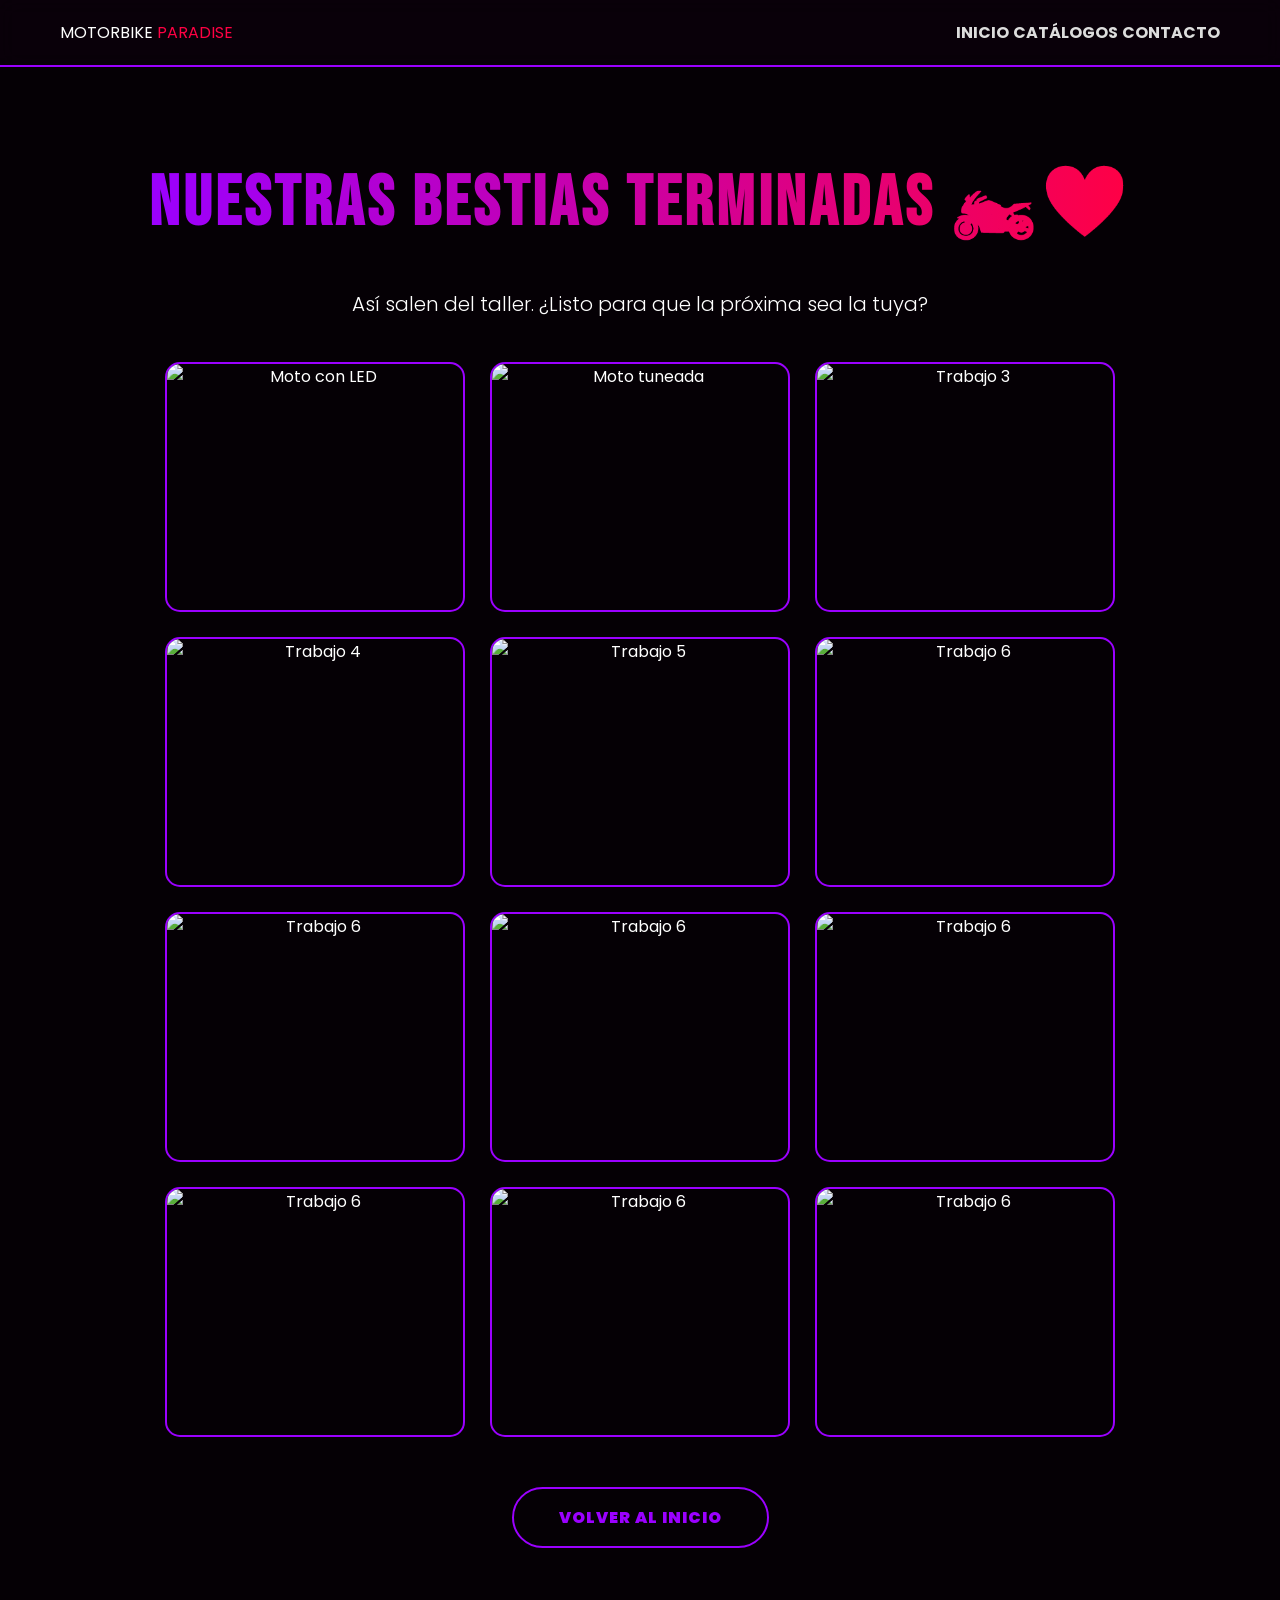
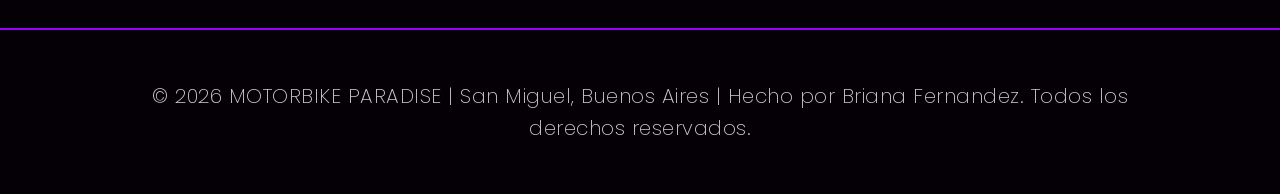
==== galeria.html @ 77fbabac "Add files via upload" ====
<!DOCTYPE html>
<html lang="es">
<head>
  <meta charset="UTF-8">
  <title>GALERÍA - MOTORBIKE PARADISE</title>
  <link href="https://fonts.googleapis.com/css2?family=Bebas+Neue&family=Poppins:wght@300;700;900&display=swap" rel="stylesheet">
  <link rel="stylesheet" href="estilos.css">
</head>
<body>
  <!-- HEADER IGUAL AL DE INDEX -->
  <header id="header">
    <div id="logo"><a href="motoindex.html">MOTORBIKE <span>PARADISE</span></a></div>
    <nav id="menu">
      <a href="index.html">INICIO</a>
      <a href="index.html#catalogos">CATÁLOGOS</a>
      <a href="index.html#contacto">CONTACTO</a>
    </nav>
  </header>

  <section id="galeria">
    <h2>NUESTRAS BESTIAS TERMINADAS 🏍️💜</h2>
<p>Así salen del taller. ¿Listo para que la próxima sea la tuya?</p>


    <div class="galeria-grid">
      <img src="motitos/white.jpg" alt="Moto con LED">
      <img src="motitos/yamaha.jpg" alt="Moto tuneada">
      <img src="motitos/omg.jpg" alt="Trabajo 3">
      <img src="motitos/neon.jpg" alt="Trabajo 4">
      <img src="motitos/corven.jpg" alt="Trabajo 5">
      <img src="motitos/hondita.jpg" alt="Trabajo 6">
      <img src="motitos/flow.jpg" alt="Trabajo 6">
      <img src="motitos/pink.jpg" alt="Trabajo 6">
      <img src="motitos/wave.jpg" alt="Trabajo 6">
      <img src="motitos/yes.jpg" alt="Trabajo 6">
      <img src="motitos/honda.jpg" alt="Trabajo 6">
      <img src="motitos/kuromi.jpg" alt="Trabajo 6">
    </div>

    <a href="index.html" class="btn-violeta" style="margin-top: 50px;">VOLVER AL INICIO</a>
  </section>

  <footer>
      <p>© 2026 MOTORBIKE PARADISE | San Miguel, Buenos Aires | Hecho por Briana Fernandez. Todos los derechos reservados.</p>
  </footer>


</body>
</html>
---- estilos.css ----
html { scroll-behavior: smooth; }

* { margin: 0; padding: 0; box-sizing: border-box; }

body {
  font-family: 'Poppins', sans-serif; /* LETRA MODERNA */
  background: #050005;
  color: #fff;
}

/* MENÚ FIJO GLASS */
#header {
  position: fixed; top: 0; width: 100%;
  background: rgba(10, 0, 10, 0.8);
  backdrop-filter: blur(10px); /* EFECTO VIDRIO */
  padding: 20px 60px; z-index: 1000;
  border-bottom: 2px solid #9b00ff;
  display: flex; justify-content: space-between; align-items: center;
}

#logo h1 a {
  font-family: 'Bebas Neue', sans-serif; /* LETRA TITULO GORDA */
  color: #fff; text-decoration: none; font-size: 32px; letter-spacing: 3px;
}
#logo span { color: #ff0044; } /* ROJO */

#menu ul { list-style: none; display: flex; gap: 35px; }
#menu a {
  color: #ddd; text-decoration: none; font-size: 16px; font-weight: 700;
  cursor: pointer; transition: 0.3s; text-transform: uppercase;
}
#menu a:hover { color: #9b00ff; text-shadow: 0 0 8px #9b00ff; }

/* SECCIONES */
section {
  min-height: 100vh; padding: 160px 60px 80px;
  display: flex; flex-direction: column; justify-content: center; align-items: center; text-align: center;
}

#inicio {
  background: linear-gradient(135deg, rgba(155,0,255,0.4), rgba(255,0,68,0.4)), url('taller/header.jpeg') center/cover fixed;
}
#servicios { background: #0a000a; }
#catalogos { background: #050005; }
#nosotros { background: #0a000a; }
#contacto { background: #050005; }

h2 {
  font-family: 'Bebas Neue', sans-serif;
  font-size: 70px;
  background: linear-gradient(90deg, #9b00ff, #ff0044); /* DEGRADADO VIOLETA A ROJO */
  -webkit-background-clip: text;
  -webkit-text-fill-color: transparent;
  margin-bottom: 40px;
  letter-spacing: 4px;

}

p { font-size: 20px; max-width: 900px; line-height: 1.8; font-weight: 300; }

/* CARDS MODERNAS */
.cards { display: flex; gap: 30px; flex-wrap: wrap; justify-content: center; margin-top: 40px; }
.card, .card-catalogo {
  background: rgba(155, 0, 255, 0.1);
  border: 1px solid #9b00ff;
  border-radius: 15px; padding: 40px 30px;
  width: 300px; transition: 0.4s;
  box-shadow: 0 0 20px rgba(155,0,255,0.2);
}
.card:hover, .card-catalogo:hover {
  transform: translateY(-10px);
  box-shadow: 0 0 40px rgba(255,0,68,0.4);
  border-color: #ff0044;
}
.card h3, .card-catalogo h3 { color: #ff0044; font-size: 24px; margin-bottom: 15px; }

/* BOTONES */
.btn-rojo, .btn-violeta {
  padding: 16px 45px; text-decoration: none; border-radius: 50px;
  font-weight: 900; margin-top: 25px; display: inline-block; font-size: 16px;
  transition: 0.3s; text-transform: uppercase; letter-spacing: 1px;
}
.btn-rojo {
  background: linear-gradient(90deg, #ff0044, #9b00ff);
  color: #fff; box-shadow: 0 0 20px rgba(255,0,68,0.5);
}
.btn-violeta {
  background: transparent;
  color: #9b00ff; border: 2px solid #9b00ff;
}
.btn-rojo:hover, .btn-violeta:hover {
  transform: scale(1.08);
  box-shadow: 0 0 30px rgba(155,0,255,0.8);
}

.card-catalogo img {
  width: 100%;         /* que ocupe todo el ancho de la card */
  max-width: 100%;     /* pero que no se pase */
  height: 220px;       /* alto fijo para que todas midan igual */
  object-fit: cover;   /* recorta la foto para que no se deforme */
  border-radius: 10px;
  margin-bottom: 20px;
  border: 2px solid #9b00ff;
}

/* ===== GALERÍA ===== */
#galeria {
  padding-top: 160px; /* para que no tape el header fijo */
}

.galeria-grid {
  display: grid;
  grid-template-columns: repeat(auto-fit, minmax(300px, 1fr));
  gap: 25px;
  max-width: 1200px;
  margin: 40px auto 0 auto;
  padding: 0 20px;
}

.galeria-grid img {
  width: 100%;
  height: 250px;
  object-fit: cover;
  border-radius: 15px;
  border: 2px solid #9b00ff;
  transition: 0.3s;
  cursor: pointer;
}

.galeria-grid img:hover {
  transform: scale(1.05);
  box-shadow: 0 0 25px #ff0044;
  border-color: #ff0044;
}

/* ===== NOSOTROS ===== */
#nosotros {
  background: linear-gradient(180deg, #050005 0%, #0a0010 100%);
  padding: 120px 60px;
}

#nosotros h2 {
  font-family: 'Bebas Neue';
  font-size: 60px;
  text-align: center;
  background: linear-gradient(90deg, #00ffd5, #9b00ff);
  -webkit-background-clip: text;
  -webkit-text-fill-color: transparent;
}

#nosotros .subtitulo {
  text-align: center;
  color: #aaa;
  margin-bottom: 50px;
}

.nosotros-contenido {
  display: grid;
  grid-template-columns: 1fr 1.5fr;
  gap: 40px;
  max-width: 1200px;
  margin: 0 auto 60px auto;
  align-items: center;
}

.nosotros-img img {
  width: 100%;
  border-radius: 20px;
  border: 3px solid #9b00ff;
  box-shadow: 0 0 30px rgba(155,0,255,0.3);
}

.nosotros-texto h3 {
  color: #ff00aa;
  font-family: 'Bebas Neue';
  font-size: 26px;
  letter-spacing: 2px;
  margin-top: 20px;
  margin-bottom: 10px;
}
.nosotros-texto p {
  color: #ddd;
  line-height: 1.7;
}

/* CAJITAS DE VALORES */
.valores {
  display: grid;
  grid-template-columns: repeat(auto-fit, minmax(280px, 1fr));
  gap: 25px;
  max-width: 1100px;
  margin: 0 auto;
}

.valor-card {
  background: rgba(155, 0, 255, 0.05);
  border: 2px solid #00ffd5;
  border-radius: 15px;
  padding: 25px;
  text-align: center;
  transition: 0.3s;
}
.valor-card:hover {
  transform: translateY(-5px);
  box-shadow: 0 0 20px rgba(0,255,213,0.4);
}
.valor-card span {
  font-size: 30px;
}
.valor-card h4 {
  color: #00ffd5;
  font-family: 'Bebas Neue';
  font-size: 24px;
  margin: 10px 0;
}
.valor-card p {
  font-size: 14px;
  color: #ccc;
}

/* ===== FOOTER ARREGLADO ===== */
footer {
  background: #050005;
  color: #ccc;
  text-align: center;
  padding: 50px 20px; /* más padding arriba y abajo */
  border-top: 2px solid #9b00ff;
  font-size: 13px;
}

footer p {
  margin: 0 auto; /* centra el bloque */
  max-width: 1000px; /* para que no se estire tanto */
  line-height: 1.6; /* espacio entre líneas si se parte */
  font-family: 'Poppins', sans-serif;
  font-weight: 200;
  letter-spacing: 0.5px;
}

/* ===== ARREGLAR EL LOGO DEL HEADER ===== */
header a, .logo a {
  text-decoration: none; /* saca el subrayado */
  color: inherit; /* respeta tus colores violeta/rojo */
}

header a:hover {
  text-decoration: none; /* que no aparezca al pasar el mouse */
}
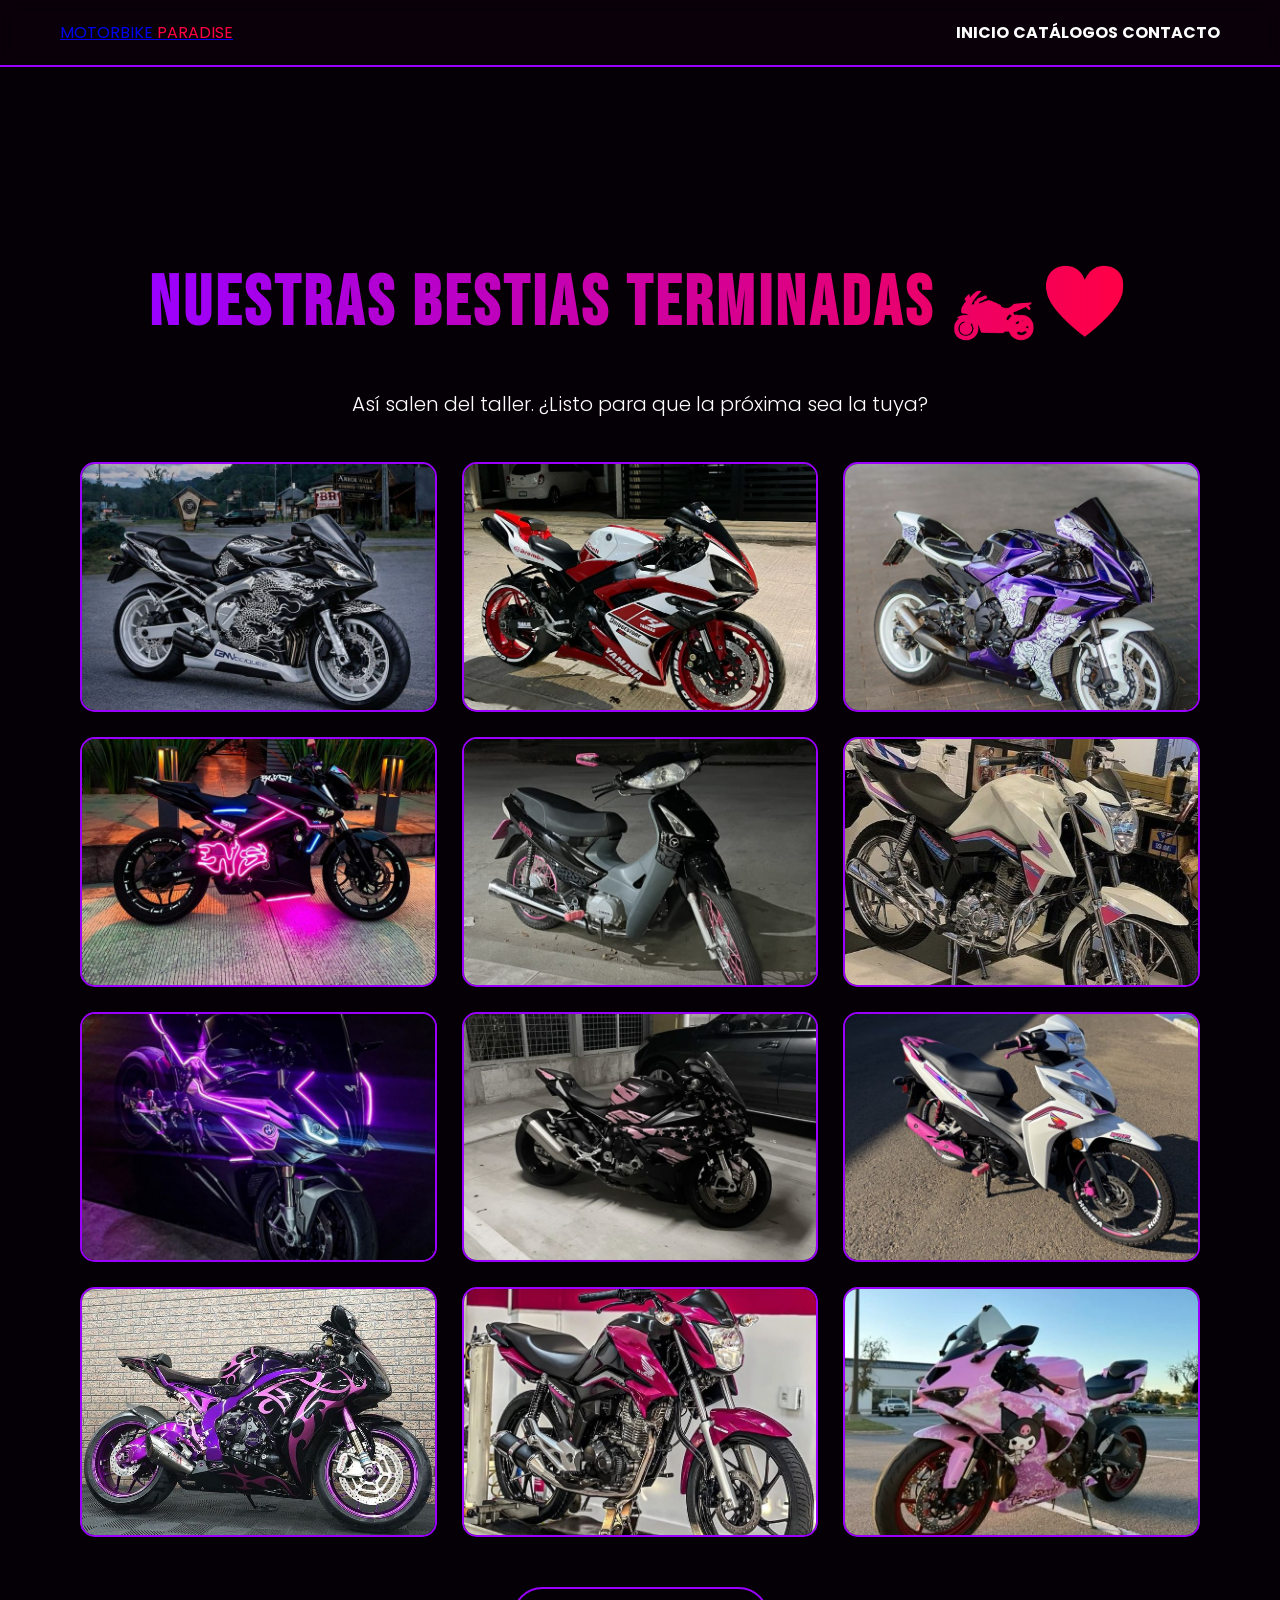
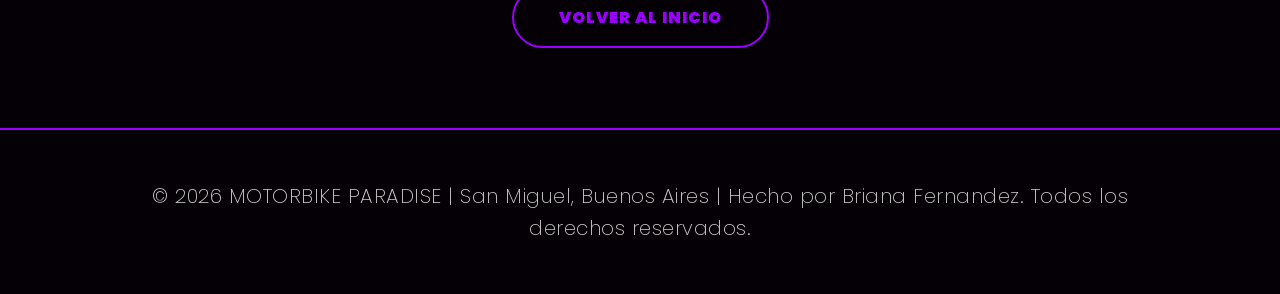
==== commit 3264e229: "Add files via upload" ====
--- a/galeria.html
+++ b/galeria.html
@@ -7,9 +7,9 @@
   <link rel="stylesheet" href="estilos.css">
 </head>
 <body>
-  <!-- HEADER IGUAL AL DE INDEX -->
+
   <header id="header">
-    <div id="logo"><a href="motoindex.html">MOTORBIKE <span>PARADISE</span></a></div>
+    <div id="logo"><a href="index.html">MOTORBIKE <span>PARADISE</span></a></div>
     <nav id="menu">
       <a href="index.html">INICIO</a>
       <a href="index.html#catalogos">CATÁLOGOS</a>
--- a/estilos.css
+++ b/estilos.css
@@ -15,7 +15,8 @@
   backdrop-filter: blur(10px); /* EFECTO VIDRIO */
   padding: 20px 60px; z-index: 1000;
   border-bottom: 2px solid #9b00ff;
-  display: flex; justify-content: space-between; align-items: center;
+  display: flex; justify-content: space-between; align-items: center; /* YA TENIA FLEX */
+  flex-wrap: wrap; /* AGREGADO PARA CELU */
 }
 
 #logo h1 a {
@@ -24,7 +25,7 @@
 }
 #logo span { color: #ff0044; } /* ROJO */
 
-#menu ul { list-style: none; display: flex; gap: 35px; }
+#menu ul { list-style: none; display: flex; gap: 35px; flex-wrap: wrap; /* AGREGADO */ justify-content: center; /* AGREGADO */}
 #menu a {
   color: #ddd; text-decoration: none; font-size: 16px; font-weight: 700;
   cursor: pointer; transition: 0.3s; text-transform: uppercase;
@@ -53,7 +54,6 @@
   -webkit-text-fill-color: transparent;
   margin-bottom: 40px;
   letter-spacing: 4px;
-
 }
 
 p { font-size: 20px; max-width: 900px; line-height: 1.8; font-weight: 300; }
@@ -94,10 +94,10 @@
 }
 
 .card-catalogo img {
-  width: 100%;         /* que ocupe todo el ancho de la card */
-  max-width: 100%;     /* pero que no se pase */
-  height: 220px;       /* alto fijo para que todas midan igual */
-  object-fit: cover;   /* recorta la foto para que no se deforme */
+  width: 100%;
+  max-width: 100%;
+  height: 220px;
+  object-fit: cover;
   border-radius: 10px;
   margin-bottom: 20px;
   border: 2px solid #9b00ff;
@@ -105,7 +105,7 @@
 
 /* ===== GALERÍA ===== */
 #galeria {
-  padding-top: 160px; /* para que no tape el header fijo */
+  padding-top: 160px;
 }
 
 .galeria-grid {
@@ -218,31 +218,122 @@
   color: #ccc;
 }
 
-/* ===== FOOTER ARREGLADO ===== */
 footer {
   background: #050005;
   color: #ccc;
   text-align: center;
-  padding: 50px 20px; /* más padding arriba y abajo */
+  padding: 50px 20px;
   border-top: 2px solid #9b00ff;
   font-size: 13px;
 }
 
 footer p {
-  margin: 0 auto; /* centra el bloque */
-  max-width: 1000px; /* para que no se estire tanto */
-  line-height: 1.6; /* espacio entre líneas si se parte */
+  margin: 0 auto;
+  max-width: 1000px;
+  line-height: 1.6;
   font-family: 'Poppins', sans-serif;
   font-weight: 200;
   letter-spacing: 0.5px;
 }
 
-/* ===== ARREGLAR EL LOGO DEL HEADER ===== */
-header a, .logo a {
-  text-decoration: none; /* saca el subrayado */
-  color: inherit; /* respeta tus colores violeta/rojo */
-}
-
-header a:hover {
-  text-decoration: none; /* que no aparezca al pasar el mouse */
-}
+
+
+
+
+
+/* Arreglar que el contenido no quede debajo del header */
+body {
+  padding-top: 100px; /* Le da aire arriba a toda la pagina */
+}
+
+@media (max-width: 900px) {
+  body {
+    padding-top: 160px; /* En celu el header es mas alto */
+  }
+
+  #header {
+    flex-direction: column;
+    padding: 15px 20px;
+    gap: 10px;
+  }
+
+  #menu ul {
+    gap: 12px;
+    font-size: 14px;
+  }
+
+  h2 {
+    font-size: 36px;
+  }
+
+  section {
+    padding: 80px 20px; /* Bajamos el padding porque ya usamos body padding-top */
+    min-height: auto;
+  }
+
+  /* Forzar que las cards bajen */
+  .cards {
+    flex-direction: column !important;
+    align-items: center;
+  }
+
+  .card, .card-catalogo {
+    width: 90% !important;
+    max-width: 350px;
+  }
+
+  /* Galeria 1 columna */
+  .galeria-grid {
+    grid-template-columns: 1fr !important;
+  }
+
+  /* Nosotros en columna */
+  .nosotros-contenido {
+    display: flex !important;
+    flex-direction: column;
+  }
+}
+
+
+
+#inicio {
+  background-attachment: scroll;
+
+}
+
+
+@media (min-width: 901px) {
+  #inicio {
+    background-attachment: fixed;
+  }
+}
+
+#menu ul {
+  display: flex;
+  gap: 25px;
+  list-style: none;
+  padding: 0;
+  margin: 0;
+}
+
+#menu a {
+  text-decoration: none;
+  color: white;
+  font-weight: 700;
+  font-size: 16px;
+  transition: color 0.3s;
+}
+
+#menu a:hover {
+  color: #9b00ff;
+}
+@media (max-width: 900px) {
+  #menu ul {
+    gap: 12px;
+    flex-wrap: wrap;
+    justify-content: center;
+  }
+  #menu a {
+    font-size: 14px;
+  }
+}
